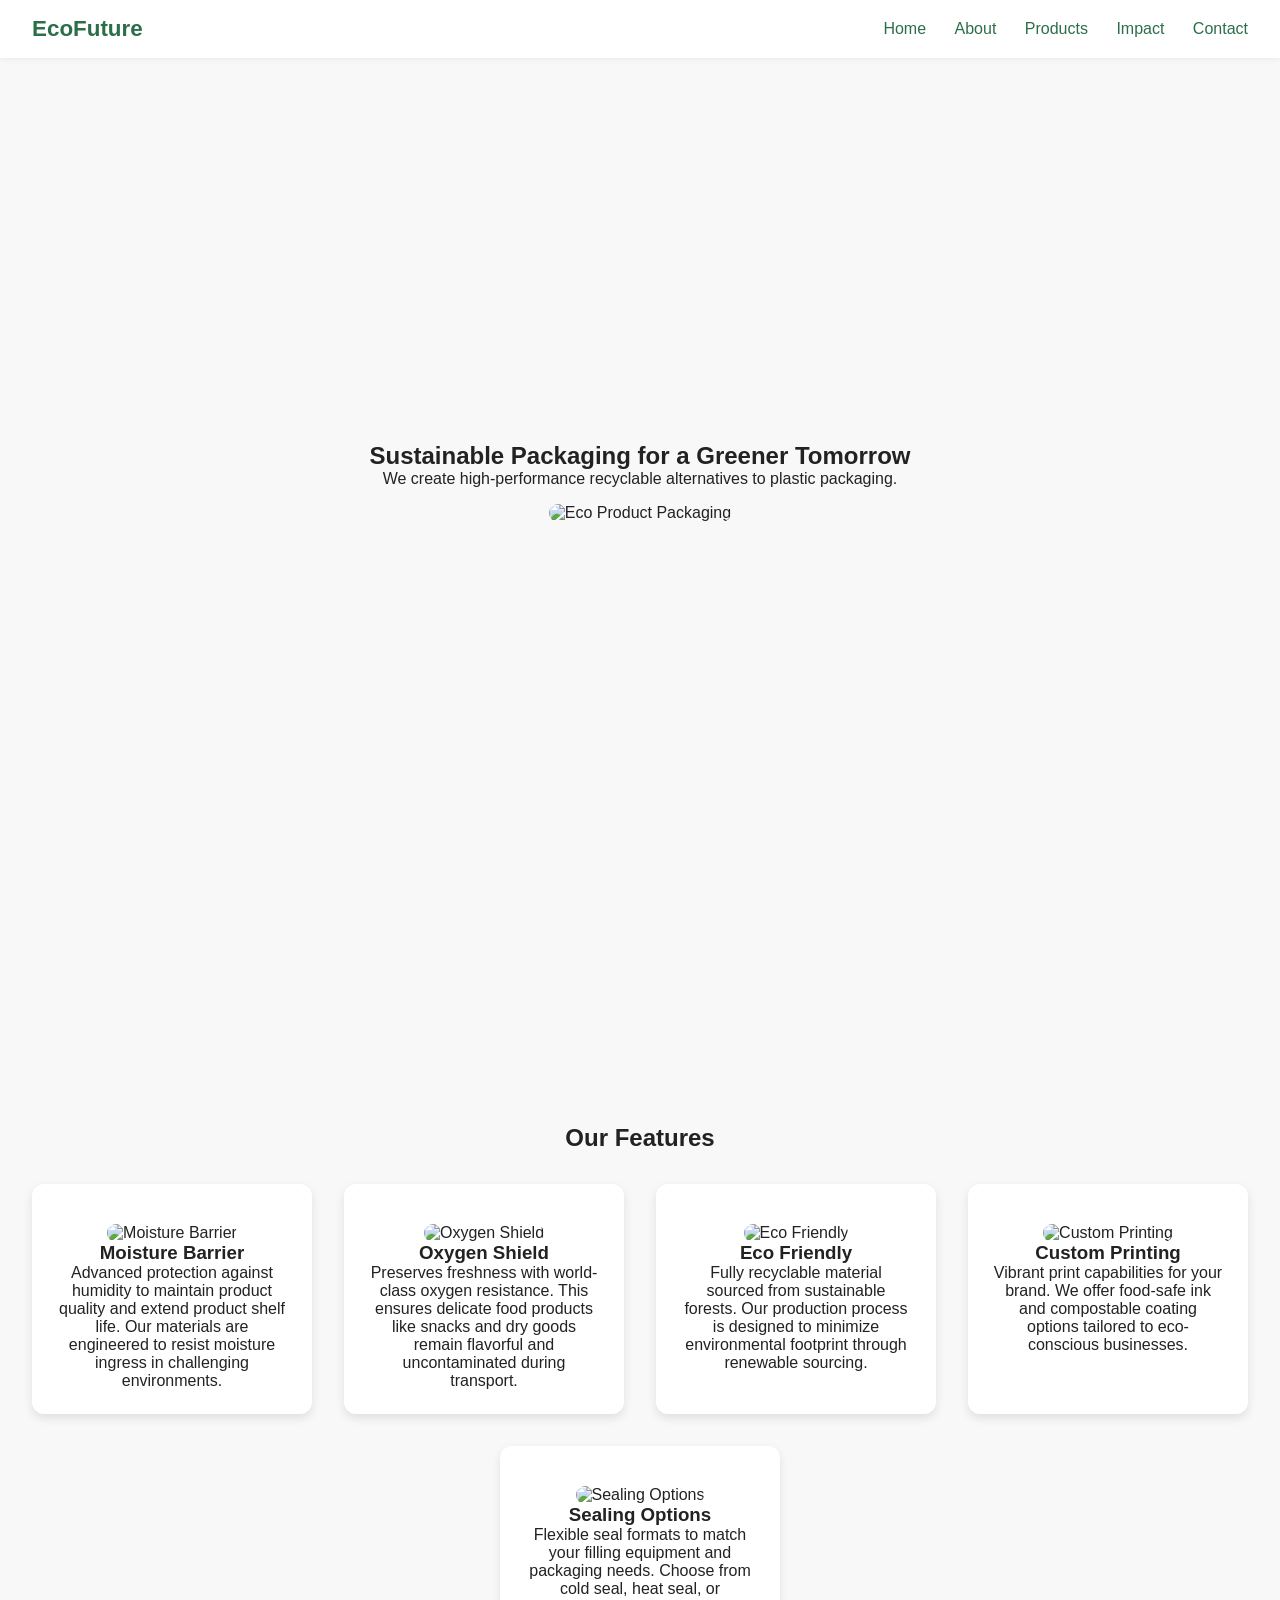
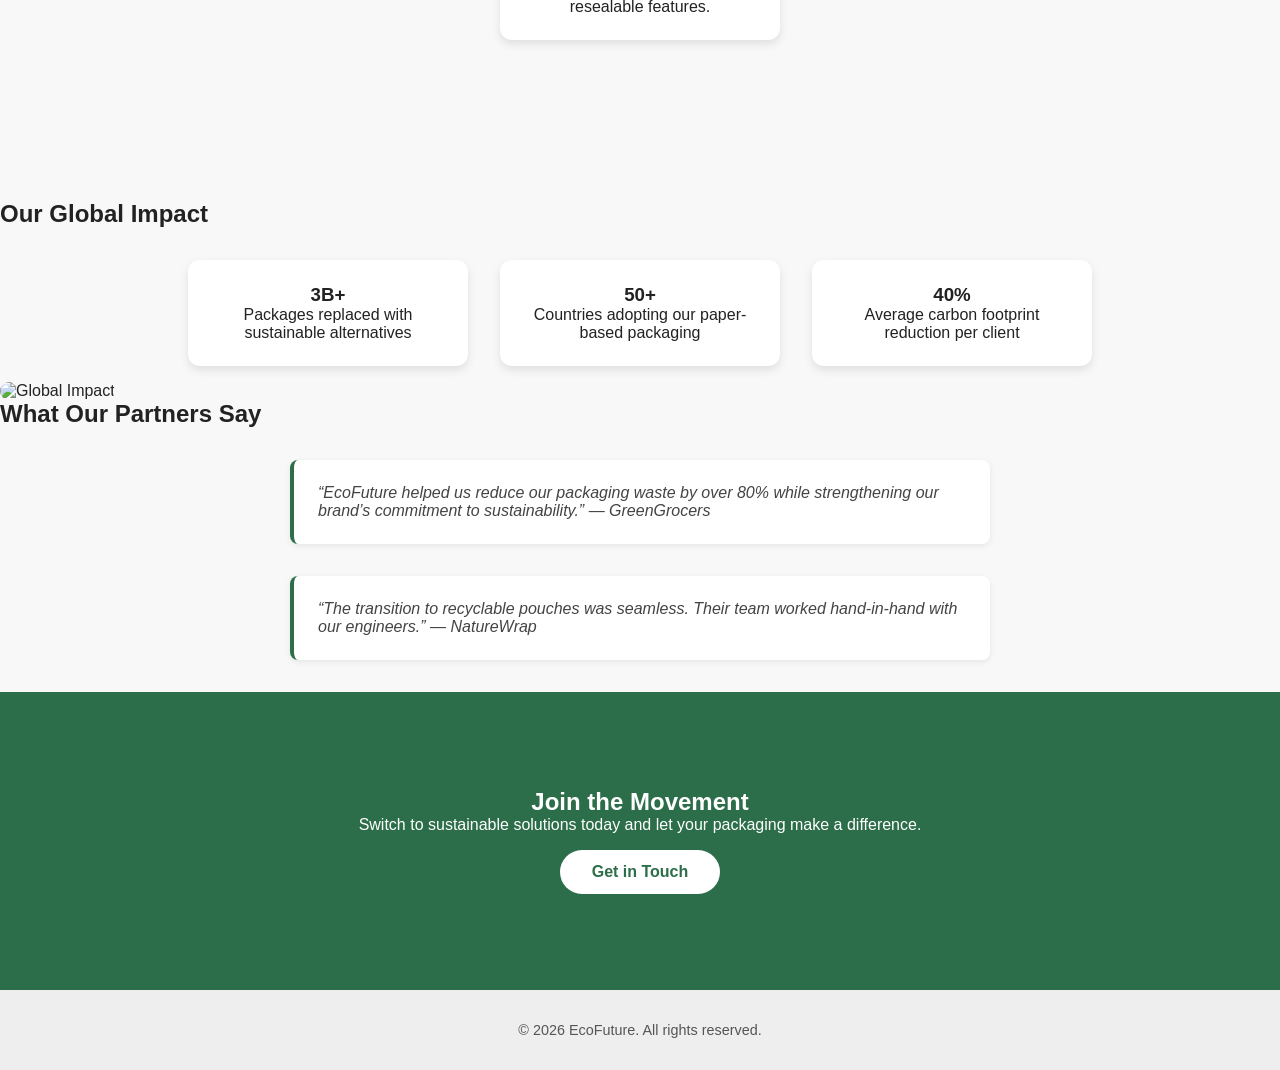
==== index.html @ 81b1b3b9 "Add files via upload" ====
<!DOCTYPE html>
<html lang="en">
<head>
  <meta charset="UTF-8">
  <meta name="viewport" content="width=device-width, initial-scale=1.0">
  <title>EcoFuture - Home</title>
  <link rel="stylesheet" href="style.css">
</head>
<body>
  <header class="navbar">
    <div class="logo">EcoFuture</div>
    <nav>
      <a href="index.html">Home</a>
      <a href="about.html">About</a>
      <a href="products.html">Products</a>
      <a href="impact.html">Impact</a>
      <a href="contact.html">Contact</a>
    </nav>
  </header>

  <section class="hero full-screen">
    <h1 class="fade-in-scale">Sustainable Packaging for a Greener Tomorrow</h1>
    <p class="fade-in-up">We create high-performance recyclable alternatives to plastic packaging.</p>
    <img src="https://jungleculture.eco/cdn/shop/files/eco-friendly-products_cada46e0-1f70-4ca0-b239-91ce540666fa_1200x.jpg?v=1652194794" alt="Eco Product Packaging" class="fade-in-up">
  </section>

  <section class="features full-screen">
    <h2 class="slide-in-left">Our Features</h2>
    <div class="feature-grid">
      <div class="feature-item fade-in-up">
        <img src="https://media.istockphoto.com/id/1426974319/photo/the-concept-of-zero-waste-and-recycling-top-view-of-eco-friendly-items-and-paper-packaging.jpg?s=612x612&w=0&k=20&c=tqBQygQkXpWG8qRAghoG7tWmH1xEfDHgmY6ESoH5xPk=" alt="Moisture Barrier">
        <h3>Moisture Barrier</h3>
        <p>Advanced protection against humidity to maintain product quality and extend product shelf life. Our materials are engineered to resist moisture ingress in challenging environments.</p>
      </div>
      <div class="feature-item fade-in-up">
        <img src="https://theworldpursuit.com/wp-content/uploads/2023/01/Eco-Friendly-Home-Products.jpeg" alt="Oxygen Shield">
        <h3>Oxygen Shield</h3>
        <p>Preserves freshness with world-class oxygen resistance. This ensures delicate food products like snacks and dry goods remain flavorful and uncontaminated during transport.</p>
      </div>
      <div class="feature-item fade-in-up">
        <img src="https://thesustainablebrandsjournal.com/wp-content/uploads/2023/10/aaa-mbbLRRx6G-transformed-e1697954086537.jpg" alt="Eco Friendly">
        <h3>Eco Friendly</h3>
        <p>Fully recyclable material sourced from sustainable forests. Our production process is designed to minimize environmental footprint through renewable sourcing.</p>
      </div>
      <div class="feature-item fade-in-up">
        <img src="https://www.pack-mate.in/cdn/shop/articles/5_Reasons_to_Switch_to_Tree-Free_Eco-Friendly_Paper_Products_550x.jpg?v=1724333136" alt="Custom Printing">
        <h3>Custom Printing</h3>
        <p>Vibrant print capabilities for your brand. We offer food-safe ink and compostable coating options tailored to eco-conscious businesses.</p>
      </div>
      <div class="feature-item fade-in-up">
        <img src="https://media.istockphoto.com/id/1165099864/photo/plastic-free-set-with-eco-cotton-bag-glass-jar-green-leaves-and-recycled-tableware-top-view.jpg?s=612x612&w=0&k=20&c=rUACx04x3zVI6uXXVYh7vfBC05bK_oCPFZ2epkUrC_0=" alt="Sealing Options">
        <h3>Sealing Options</h3>
        <p>Flexible seal formats to match your filling equipment and packaging needs. Choose from cold seal, heat seal, or resealable features.</p>
      </div>
    </div>
  </section>

  <section class="impact-stats">
    <h2 class="slide-in-right">Our Global Impact</h2>
    <div class="stats-grid">
      <div class="stat fade-in-up">
        <h3>3B+</h3>
        <p>Packages replaced with sustainable alternatives</p>
      </div>
      <div class="stat fade-in-up">
        <h3>50+</h3>
        <p>Countries adopting our paper-based packaging</p>
      </div>
      <div class="stat fade-in-up">
        <h3>40%</h3>
        <p>Average carbon footprint reduction per client</p>
      </div>
    </div>
    <img src="https://theworldpursuit.com/wp-content/uploads/2023/01/Eco-Friendly-Home-Products.jpeg" alt="Global Impact" class="fade-in">
  </section>

  <section class="testimonials">
    <h2 class="fade-in-up">What Our Partners Say</h2>
    <div class="testimonial-list">
      <blockquote class="fade-in-scale">“EcoFuture helped us reduce our packaging waste by over 80% while strengthening our brand’s commitment to sustainability.” — GreenGrocers</blockquote>
      <blockquote class="fade-in-scale">“The transition to recyclable pouches was seamless. Their team worked hand-in-hand with our engineers.” — NatureWrap</blockquote>
    </div>
  </section>

  <section class="call-to-action">
    <h2 class="bounce-in">Join the Movement</h2>
    <p class="fade-in">Switch to sustainable solutions today and let your packaging make a difference.</p>
    <a href="contact.html" class="btn fade-in-up">Get in Touch</a>
  </section>

  <footer>
    <p>&copy; 2026 EcoFuture. All rights reserved.</p>
  </footer>

  <script src="script.js" defer></script>
</body>
</html>
---- style.css ----
:root {
  --primary-color: #2c6e49;
  --accent-color: #57cc99;
  --background: #f8f8f8;
  --text-color: #222;
}

* {
  box-sizing: border-box;
  margin: 0;
  padding: 0;
}

body {
  font-family: 'Segoe UI', sans-serif;
  background: var(--background);
  color: var(--text-color);
  scroll-behavior: smooth;
}

.navbar {
  position: fixed;
  top: 0;
  width: 100%;
  background: white;
  padding: 1rem 2rem;
  display: flex;
  justify-content: space-between;
  align-items: center;
  z-index: 1000;
  box-shadow: 0 2px 5px rgba(0, 0, 0, 0.05);
}

.navbar .logo {
  font-weight: bold;
  font-size: 1.4rem;
  color: var(--primary-color);
}

.navbar nav a {
  margin-left: 1.5rem;
  text-decoration: none;
  color: var(--primary-color);
  font-weight: 500;
  transition: color 0.3s;
}

.navbar nav a:hover {
  color: var(--accent-color);
}

.full-screen {
  min-height: 100vh;
  padding: 7rem 2rem 3rem;
  display: flex;
  flex-direction: column;
  align-items: center;
  justify-content: center;
  text-align: center;
}

.feature-grid, .stats-grid {
  display: flex;
  flex-wrap: wrap;
  justify-content: center;
  gap: 2rem;
  margin-top: 2rem;
}

.feature-item, .stat {
  background: white;
  padding: 1.5rem;
  border-radius: 12px;
  box-shadow: 0 4px 10px rgba(0,0,0,0.1);
  width: 280px;
  text-align: center;
  transition: transform 0.3s ease;
}

.feature-item:hover, .stat:hover {
  transform: translateY(-5px);
}

img {
  max-width: 100%;
  border-radius: 10px;
  margin-top: 1rem;
}

.testimonial-list blockquote {
  max-width: 700px;
  margin: 2rem auto;
  font-style: italic;
  color: #444;
  background: #ffffff;
  padding: 1.5rem;
  border-left: 4px solid var(--primary-color);
  border-radius: 8px;
  box-shadow: 0 2px 6px rgba(0,0,0,0.08);
}

.call-to-action {
  padding: 6rem 2rem;
  background: var(--primary-color);
  color: white;
  text-align: center;
}

.call-to-action .btn {
  background: white;
  color: var(--primary-color);
  padding: 0.8rem 2rem;
  margin-top: 1rem;
  border-radius: 25px;
  text-decoration: none;
  font-weight: bold;
  display: inline-block;
  transition: background 0.3s;
}

.call-to-action .btn:hover {
  background: var(--accent-color);
  color: white;
}

footer {
  text-align: center;
  padding: 2rem;
  background: #eee;
  color: #555;
  font-size: 0.9rem;
}

/* Animations */
.fade-in {
  opacity: 0;
  transition: opacity 1s ease;
}

.fade-in-up {
  opacity: 0;
  transform: translateY(30px);
  transition: opacity 1s ease, transform 1s ease;
}

.fade-in-scale {
  opacity: 0;
  transform: scale(0.95);
  transition: opacity 1s ease, transform 1s ease;
}

.slide-in-left {
  opacity: 0;
  transform: translateX(-50px);
  transition: opacity 1s ease, transform 1s ease;
}

.slide-in-right {
  opacity: 0;
  transform: translateX(50px);
  transition: opacity 1s ease, transform 1s ease;
}

.bounce-in {
  opacity: 0;
  transform: scale(0.5);
  transition: transform 0.8s cubic-bezier(0.34, 1.56, 0.64, 1), opacity 0.8s ease;
}

.in-view {
  opacity: 1 !important;
  transform: none !important;
}
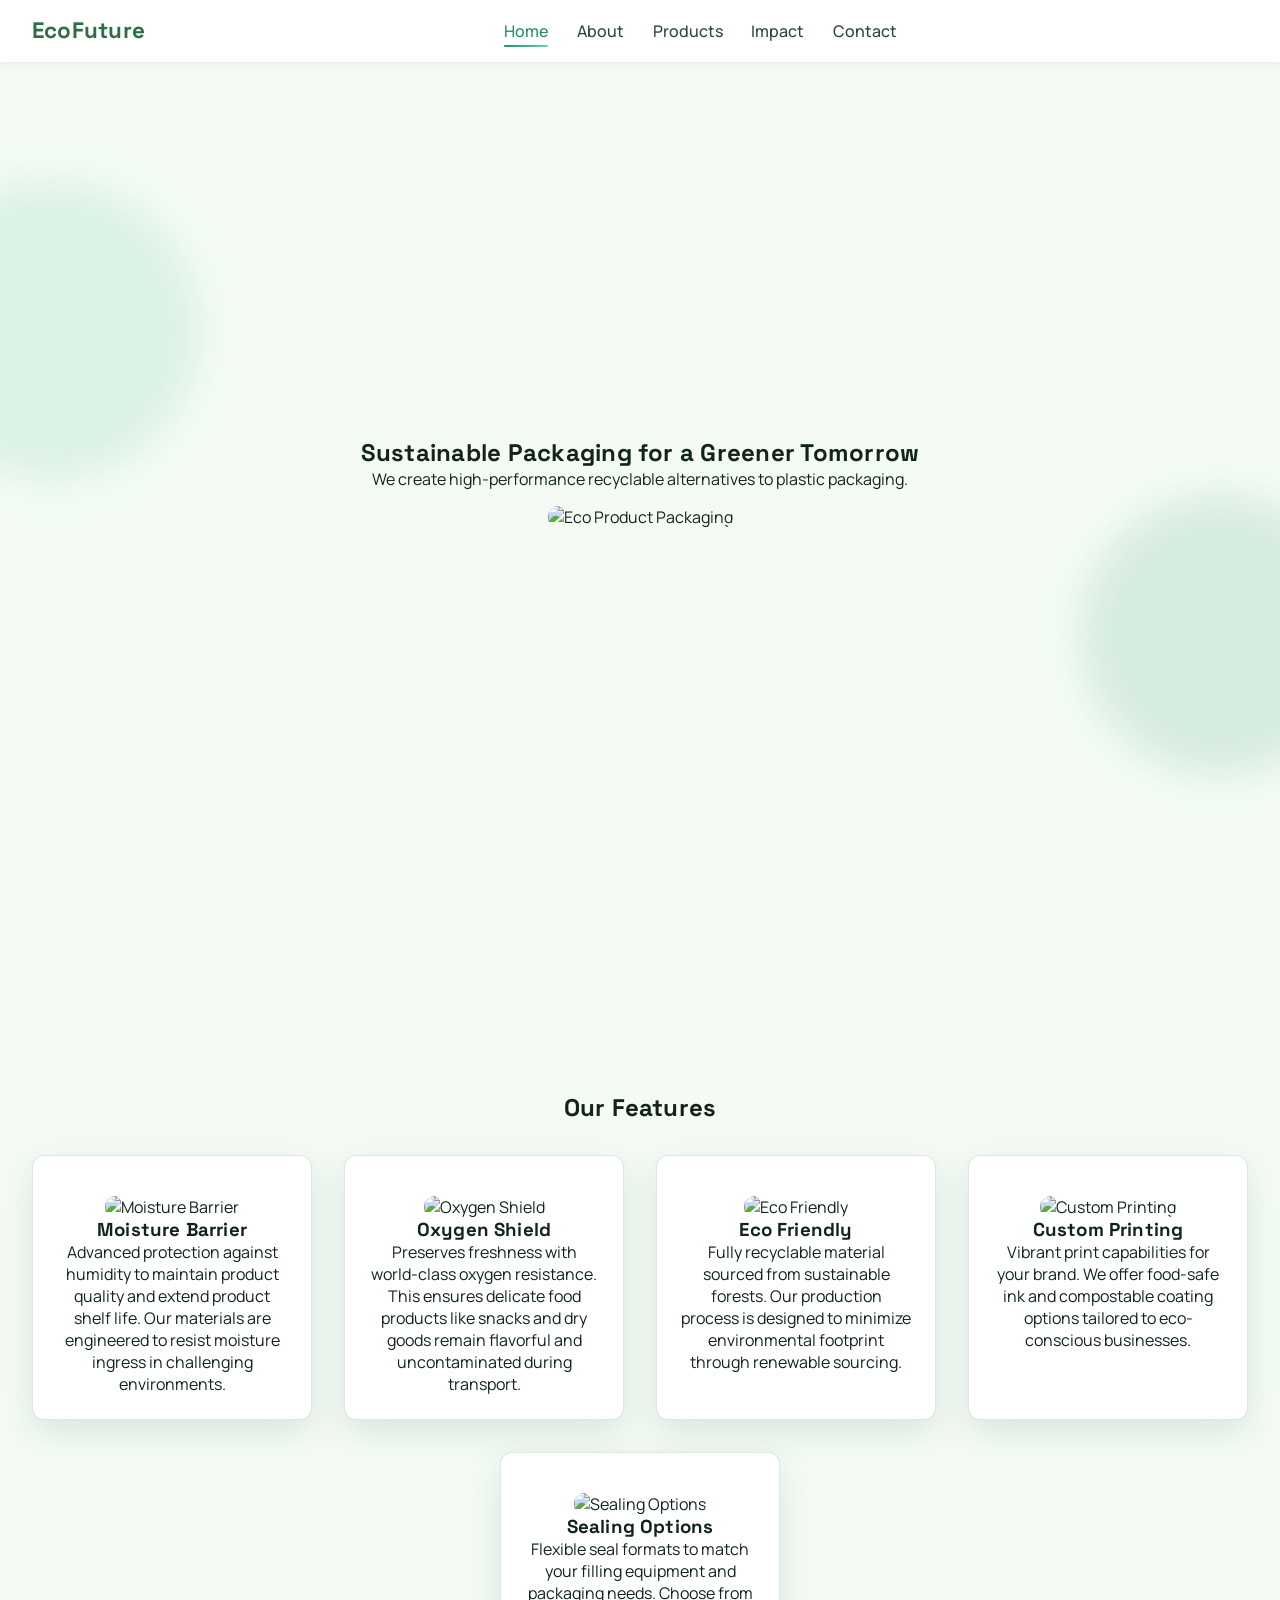
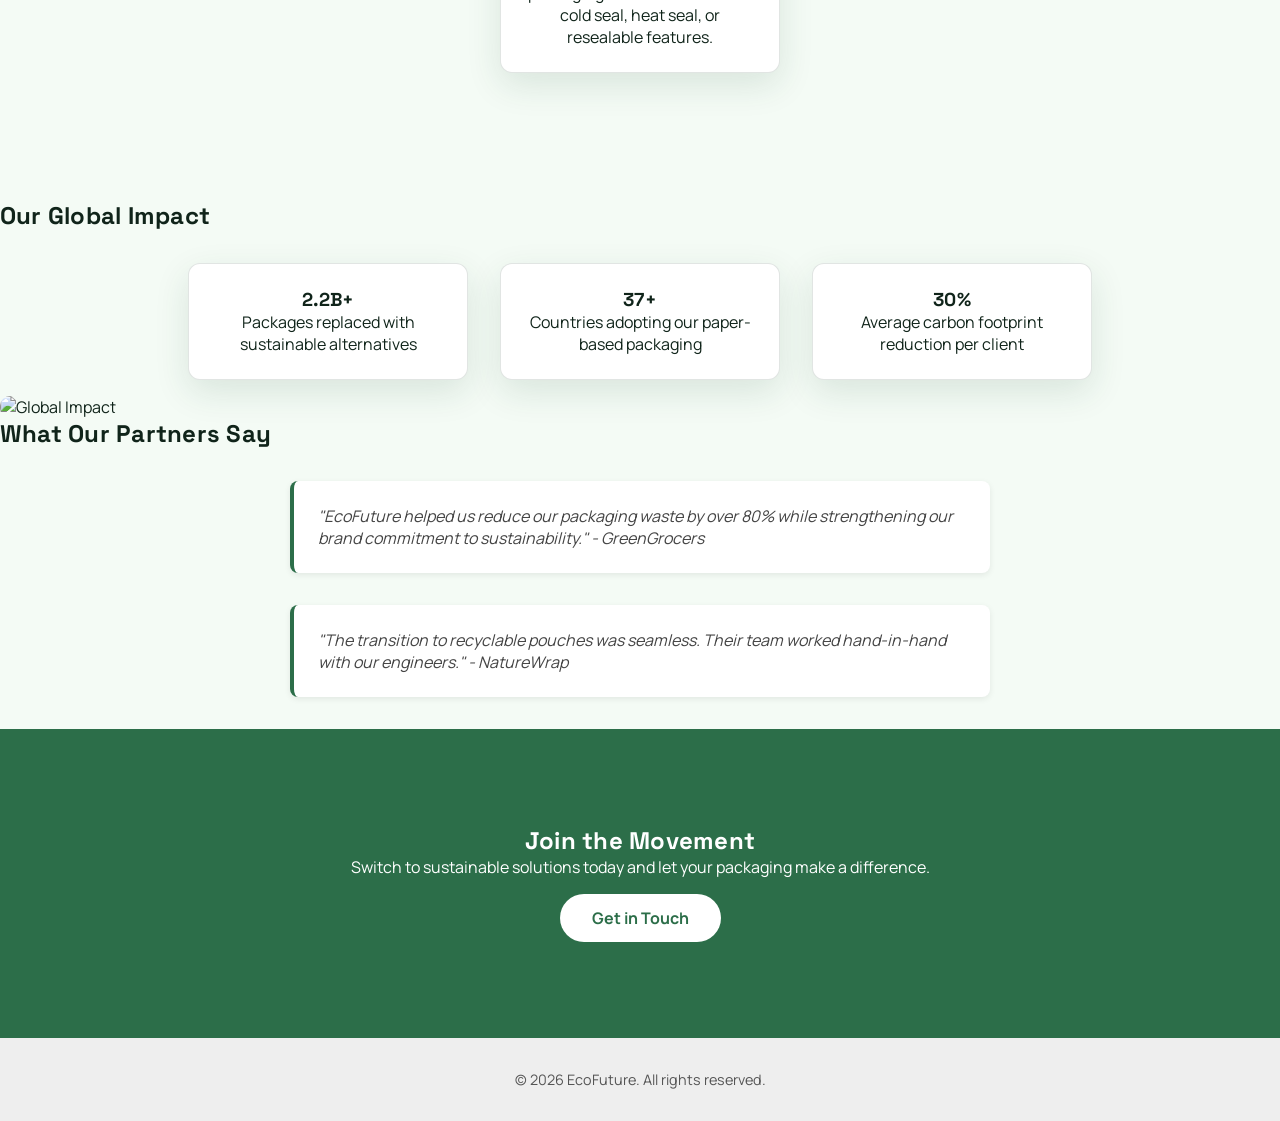
==== commit 04eabd77: "Initial commit: Remove dark mode button and make header constant" ====
--- a/index.html
+++ b/index.html
@@ -1,97 +1,99 @@
-<!DOCTYPE html>
-<html lang="en">
-<head>
-  <meta charset="UTF-8">
-  <meta name="viewport" content="width=device-width, initial-scale=1.0">
-  <title>EcoFuture - Home</title>
-  <link rel="stylesheet" href="style.css">
-</head>
-<body>
-  <header class="navbar">
-    <div class="logo">EcoFuture</div>
-    <nav>
-      <a href="index.html">Home</a>
-      <a href="about.html">About</a>
-      <a href="products.html">Products</a>
-      <a href="impact.html">Impact</a>
-      <a href="contact.html">Contact</a>
-    </nav>
-  </header>
-
-  <section class="hero full-screen">
-    <h1 class="fade-in-scale">Sustainable Packaging for a Greener Tomorrow</h1>
-    <p class="fade-in-up">We create high-performance recyclable alternatives to plastic packaging.</p>
-    <img src="https://jungleculture.eco/cdn/shop/files/eco-friendly-products_cada46e0-1f70-4ca0-b239-91ce540666fa_1200x.jpg?v=1652194794" alt="Eco Product Packaging" class="fade-in-up">
-  </section>
-
-  <section class="features full-screen">
-    <h2 class="slide-in-left">Our Features</h2>
-    <div class="feature-grid">
-      <div class="feature-item fade-in-up">
-        <img src="https://media.istockphoto.com/id/1426974319/photo/the-concept-of-zero-waste-and-recycling-top-view-of-eco-friendly-items-and-paper-packaging.jpg?s=612x612&w=0&k=20&c=tqBQygQkXpWG8qRAghoG7tWmH1xEfDHgmY6ESoH5xPk=" alt="Moisture Barrier">
-        <h3>Moisture Barrier</h3>
-        <p>Advanced protection against humidity to maintain product quality and extend product shelf life. Our materials are engineered to resist moisture ingress in challenging environments.</p>
-      </div>
-      <div class="feature-item fade-in-up">
-        <img src="https://theworldpursuit.com/wp-content/uploads/2023/01/Eco-Friendly-Home-Products.jpeg" alt="Oxygen Shield">
-        <h3>Oxygen Shield</h3>
-        <p>Preserves freshness with world-class oxygen resistance. This ensures delicate food products like snacks and dry goods remain flavorful and uncontaminated during transport.</p>
-      </div>
-      <div class="feature-item fade-in-up">
-        <img src="https://thesustainablebrandsjournal.com/wp-content/uploads/2023/10/aaa-mbbLRRx6G-transformed-e1697954086537.jpg" alt="Eco Friendly">
-        <h3>Eco Friendly</h3>
-        <p>Fully recyclable material sourced from sustainable forests. Our production process is designed to minimize environmental footprint through renewable sourcing.</p>
-      </div>
-      <div class="feature-item fade-in-up">
-        <img src="https://www.pack-mate.in/cdn/shop/articles/5_Reasons_to_Switch_to_Tree-Free_Eco-Friendly_Paper_Products_550x.jpg?v=1724333136" alt="Custom Printing">
-        <h3>Custom Printing</h3>
-        <p>Vibrant print capabilities for your brand. We offer food-safe ink and compostable coating options tailored to eco-conscious businesses.</p>
-      </div>
-      <div class="feature-item fade-in-up">
-        <img src="https://media.istockphoto.com/id/1165099864/photo/plastic-free-set-with-eco-cotton-bag-glass-jar-green-leaves-and-recycled-tableware-top-view.jpg?s=612x612&w=0&k=20&c=rUACx04x3zVI6uXXVYh7vfBC05bK_oCPFZ2epkUrC_0=" alt="Sealing Options">
-        <h3>Sealing Options</h3>
-        <p>Flexible seal formats to match your filling equipment and packaging needs. Choose from cold seal, heat seal, or resealable features.</p>
-      </div>
-    </div>
-  </section>
-
-  <section class="impact-stats">
-    <h2 class="slide-in-right">Our Global Impact</h2>
-    <div class="stats-grid">
-      <div class="stat fade-in-up">
-        <h3>3B+</h3>
-        <p>Packages replaced with sustainable alternatives</p>
-      </div>
-      <div class="stat fade-in-up">
-        <h3>50+</h3>
-        <p>Countries adopting our paper-based packaging</p>
-      </div>
-      <div class="stat fade-in-up">
-        <h3>40%</h3>
-        <p>Average carbon footprint reduction per client</p>
-      </div>
-    </div>
-    <img src="https://theworldpursuit.com/wp-content/uploads/2023/01/Eco-Friendly-Home-Products.jpeg" alt="Global Impact" class="fade-in">
-  </section>
-
-  <section class="testimonials">
-    <h2 class="fade-in-up">What Our Partners Say</h2>
-    <div class="testimonial-list">
-      <blockquote class="fade-in-scale">“EcoFuture helped us reduce our packaging waste by over 80% while strengthening our brand’s commitment to sustainability.” — GreenGrocers</blockquote>
-      <blockquote class="fade-in-scale">“The transition to recyclable pouches was seamless. Their team worked hand-in-hand with our engineers.” — NatureWrap</blockquote>
-    </div>
-  </section>
-
-  <section class="call-to-action">
-    <h2 class="bounce-in">Join the Movement</h2>
-    <p class="fade-in">Switch to sustainable solutions today and let your packaging make a difference.</p>
-    <a href="contact.html" class="btn fade-in-up">Get in Touch</a>
-  </section>
-
-  <footer>
-    <p>&copy; 2026 EcoFuture. All rights reserved.</p>
-  </footer>
-
-  <script src="script.js" defer></script>
-</body>
-</html>
+<!DOCTYPE html>
+<html lang="en">
+<head>
+  <meta charset="UTF-8">
+  <meta name="viewport" content="width=device-width, initial-scale=1.0">
+  <title>EcoFuture - Home</title>
+  <link rel="stylesheet" href="style.css">
+  <link rel="stylesheet" href="enhancements.css">
+</head>
+<body>
+  <header class="navbar">
+    <div class="logo">EcoFuture</div>
+    <nav aria-label="Primary">
+      <a href="index.html">Home</a>
+      <a href="about.html">About</a>
+      <a href="products.html">Products</a>
+      <a href="impact.html">Impact</a>
+      <a href="contact.html">Contact</a>
+    </nav>
+  </header>
+
+  <section class="hero full-screen">
+    <h1 class="fade-in-scale">Sustainable Packaging for a Greener Tomorrow</h1>
+    <p class="fade-in-up">We create high-performance recyclable alternatives to plastic packaging.</p>
+    <img src="https://jungleculture.eco/cdn/shop/files/eco-friendly-products_cada46e0-1f70-4ca0-b239-91ce540666fa_1200x.jpg?v=1652194794" alt="Eco Product Packaging" class="fade-in-up">
+  </section>
+
+  <section class="features full-screen">
+    <h2 class="slide-in-left">Our Features</h2>
+    <div class="feature-grid">
+      <div class="feature-item fade-in-up">
+        <img src="https://media.istockphoto.com/id/1426974319/photo/the-concept-of-zero-waste-and-recycling-top-view-of-eco-friendly-items-and-paper-packaging.jpg?s=612x612&w=0&k=20&c=tqBQygQkXpWG8qRAghoG7tWmH1xEfDHgmY6ESoH5xPk=" alt="Moisture Barrier">
+        <h3>Moisture Barrier</h3>
+        <p>Advanced protection against humidity to maintain product quality and extend product shelf life. Our materials are engineered to resist moisture ingress in challenging environments.</p>
+      </div>
+      <div class="feature-item fade-in-up">
+        <img src="https://theworldpursuit.com/wp-content/uploads/2023/01/Eco-Friendly-Home-Products.jpeg" alt="Oxygen Shield">
+        <h3>Oxygen Shield</h3>
+        <p>Preserves freshness with world-class oxygen resistance. This ensures delicate food products like snacks and dry goods remain flavorful and uncontaminated during transport.</p>
+      </div>
+      <div class="feature-item fade-in-up">
+        <img src="https://thesustainablebrandsjournal.com/wp-content/uploads/2023/10/aaa-mbbLRRx6G-transformed-e1697954086537.jpg" alt="Eco Friendly">
+        <h3>Eco Friendly</h3>
+        <p>Fully recyclable material sourced from sustainable forests. Our production process is designed to minimize environmental footprint through renewable sourcing.</p>
+      </div>
+      <div class="feature-item fade-in-up">
+        <img src="https://www.pack-mate.in/cdn/shop/articles/5_Reasons_to_Switch_to_Tree-Free_Eco-Friendly_Paper_Products_550x.jpg?v=1724333136" alt="Custom Printing">
+        <h3>Custom Printing</h3>
+        <p>Vibrant print capabilities for your brand. We offer food-safe ink and compostable coating options tailored to eco-conscious businesses.</p>
+      </div>
+      <div class="feature-item fade-in-up">
+        <img src="https://media.istockphoto.com/id/1165099864/photo/plastic-free-set-with-eco-cotton-bag-glass-jar-green-leaves-and-recycled-tableware-top-view.jpg?s=612x612&w=0&k=20&c=rUACx04x3zVI6uXXVYh7vfBC05bK_oCPFZ2epkUrC_0=" alt="Sealing Options">
+        <h3>Sealing Options</h3>
+        <p>Flexible seal formats to match your filling equipment and packaging needs. Choose from cold seal, heat seal, or resealable features.</p>
+      </div>
+    </div>
+  </section>
+
+  <section class="impact-stats">
+    <h2 class="slide-in-right">Our Global Impact</h2>
+    <div class="stats-grid">
+      <div class="stat fade-in-up">
+        <h3 data-target="3" data-suffix="B+">3B+</h3>
+        <p>Packages replaced with sustainable alternatives</p>
+      </div>
+      <div class="stat fade-in-up">
+        <h3 data-target="50" data-suffix="+">50+</h3>
+        <p>Countries adopting our paper-based packaging</p>
+      </div>
+      <div class="stat fade-in-up">
+        <h3 data-target="40" data-suffix="%">40%</h3>
+        <p>Average carbon footprint reduction per client</p>
+      </div>
+    </div>
+    <img src="https://theworldpursuit.com/wp-content/uploads/2023/01/Eco-Friendly-Home-Products.jpeg" alt="Global Impact" class="fade-in">
+  </section>
+
+  <section class="testimonials">
+    <h2 class="fade-in-up">What Our Partners Say</h2>
+    <div class="testimonial-list">
+      <blockquote class="fade-in-scale">"EcoFuture helped us reduce our packaging waste by over 80% while strengthening our brand commitment to sustainability." - GreenGrocers</blockquote>
+      <blockquote class="fade-in-scale">"The transition to recyclable pouches was seamless. Their team worked hand-in-hand with our engineers." - NatureWrap</blockquote>
+    </div>
+  </section>
+
+  <section class="call-to-action">
+    <h2 class="bounce-in">Join the Movement</h2>
+    <p class="fade-in">Switch to sustainable solutions today and let your packaging make a difference.</p>
+    <a href="contact.html" class="btn fade-in-up">Get in Touch</a>
+  </section>
+
+  <footer>
+    <p>&copy; 2026 EcoFuture. All rights reserved.</p>
+  </footer>
+
+  <script src="enhancements.js" defer></script>
+  <script src="script.js" defer></script>
+</body>
+</html>
--- a/enhancements.css
+++ b/enhancements.css
@@ -0,0 +1,527 @@
+@import url('https://fonts.googleapis.com/css2?family=Manrope:wght@400;500;600;700&family=Space+Grotesk:wght@500;600;700&display=swap');
+
+:root {
+  --font-heading: 'Space Grotesk', sans-serif;
+  --font-body: 'Manrope', sans-serif;
+  --surface-0: #f4fbf5;
+  --surface-1: #ffffff;
+  --surface-2: #ecf7ef;
+  --text-1: #10241a;
+  --text-2: #2c4638;
+  --brand-1: #1f8f61;
+  --brand-2: #63d7a5;
+  --brand-3: #e8fff3;
+  --border-soft: rgba(10, 40, 28, 0.12);
+  --shadow-soft: 0 12px 35px rgba(25, 72, 52, 0.12);
+  --shadow-lift: 0 16px 38px rgba(18, 58, 41, 0.2);
+}
+
+
+
+body {
+  font-family: var(--font-body);
+  color: var(--text-1);
+  background:
+    radial-gradient(1200px 600px at -10% -10%, rgba(89, 209, 154, 0.22), transparent 50%),
+    radial-gradient(1000px 520px at 110% -20%, rgba(72, 176, 130, 0.2), transparent 45%),
+    var(--surface-0);
+  position: relative;
+  opacity: 0;
+  transform: translateY(10px);
+  transition: opacity 0.45s ease, transform 0.45s ease;
+}
+
+body::before,
+body::after {
+  content: '';
+  position: fixed;
+  z-index: 0;
+  pointer-events: none;
+  border-radius: 999px;
+  filter: blur(20px);
+}
+
+body::before {
+  width: 300px;
+  height: 300px;
+  left: -100px;
+  top: 20vh;
+  background: rgba(96, 200, 156, 0.16);
+}
+
+body::after {
+  width: 280px;
+  height: 280px;
+  right: -80px;
+  top: 55vh;
+  background: rgba(35, 146, 102, 0.14);
+}
+
+body.page-ready {
+  opacity: 1;
+  transform: translateY(0);
+}
+
+body.page-exit {
+  opacity: 0;
+  transform: translateY(-8px);
+}
+
+h1,
+h2,
+h3,
+.navbar .logo {
+  font-family: var(--font-heading);
+  letter-spacing: 0.01em;
+}
+
+section,
+header,
+footer {
+  position: relative;
+  z-index: 1;
+}
+
+.navbar {
+  backdrop-filter: saturate(150%) blur(10px);
+  background-color: color-mix(in srgb, var(--surface-1) 88%, transparent);
+  border-bottom: 1px solid transparent;
+  transition:
+    transform 0.35s ease,
+    background-color 0.35s ease,
+    border-color 0.35s ease,
+    box-shadow 0.35s ease;
+}
+
+.navbar.navbar-scrolled {
+  background-color: color-mix(in srgb, var(--surface-1) 92%, transparent);
+  border-color: var(--border-soft);
+  box-shadow: 0 8px 24px rgba(10, 30, 20, 0.15);
+}
+
+.navbar.navbar-hidden {
+  transform: translateY(-110%);
+}
+
+.navbar nav {
+  display: flex;
+  align-items: center;
+  gap: 0.3rem;
+}
+
+.navbar nav a {
+  position: relative;
+  color: var(--text-2);
+  transition: color 0.25s ease;
+}
+
+.navbar nav a::after {
+  content: '';
+  position: absolute;
+  left: 0;
+  right: 0;
+  bottom: -0.35rem;
+  height: 2px;
+  border-radius: 99px;
+  background: linear-gradient(90deg, var(--brand-1), var(--brand-2));
+  transform: scaleX(0);
+  transform-origin: left;
+  transition: transform 0.22s ease;
+}
+
+.navbar nav a:hover,
+.navbar nav a[aria-current='page'] {
+  color: var(--brand-1);
+}
+
+.navbar nav a:hover::after,
+.navbar nav a[aria-current='page']::after {
+  transform: scaleX(1);
+}
+
+.navbar-actions {
+  display: flex;
+  align-items: center;
+  gap: 0.6rem;
+  margin-left: 1rem;
+}
+
+.nav-toggle {
+  border: 1px solid var(--border-soft);
+  background: color-mix(in srgb, var(--surface-1) 85%, transparent);
+  color: var(--text-1);
+  border-radius: 999px;
+  height: 38px;
+  min-width: 38px;
+  padding: 0;
+  display: none;
+  flex-direction: column;
+  align-items: center;
+  justify-content: center;
+  cursor: pointer;
+  transition: background-color 0.25s ease, border-color 0.25s ease, transform 0.2s ease;
+  gap: 4px;
+}
+
+.nav-toggle:hover {
+  transform: translateY(-1px);
+  border-color: color-mix(in srgb, var(--brand-1) 35%, var(--border-soft));
+}
+
+.nav-toggle span {
+  width: 17px;
+  height: 2px;
+  border-radius: 6px;
+  background: currentColor;
+  transition: transform 0.25s ease, opacity 0.25s ease;
+}
+
+.navbar.nav-open .nav-toggle span:nth-child(1) {
+  transform: translateY(6px) rotate(45deg);
+}
+
+.navbar.nav-open .nav-toggle span:nth-child(2) {
+  opacity: 0;
+}
+
+.navbar.nav-open .nav-toggle span:nth-child(3) {
+  transform: translateY(-6px) rotate(-45deg);
+}
+
+.feature-item,
+.stat,
+.impact-card,
+.case,
+.contact-form {
+  border: 1px solid var(--border-soft);
+  box-shadow: var(--shadow-soft);
+  transition: transform 0.35s ease, box-shadow 0.35s ease, border-color 0.35s ease;
+  position: relative;
+  overflow: hidden;
+}
+
+.feature-item::before,
+.stat::before,
+.impact-card::before,
+.case::before,
+.contact-form::before {
+  content: '';
+  position: absolute;
+  inset: -90% 15% auto;
+  height: 180px;
+  background: radial-gradient(circle, rgba(100, 215, 168, 0.22), transparent 70%);
+  transform: translateY(-20px);
+  opacity: 0;
+  transition: opacity 0.35s ease, transform 0.35s ease;
+  pointer-events: none;
+}
+
+.feature-item:hover,
+.stat:hover,
+.impact-card:hover,
+.case:hover {
+  transform: translateY(-10px) scale(1.015);
+  box-shadow: var(--shadow-lift);
+  border-color: color-mix(in srgb, var(--brand-1) 40%, var(--border-soft));
+}
+
+.feature-item:hover::before,
+.stat:hover::before,
+.impact-card:hover::before,
+.case:hover::before {
+  opacity: 1;
+  transform: translateY(0);
+}
+
+#product-search {
+  border: 1px solid var(--border-soft) !important;
+  box-shadow: 0 8px 20px rgba(16, 53, 36, 0.08);
+  background: color-mix(in srgb, var(--surface-1) 95%, transparent);
+  color: var(--text-1);
+  width: min(90vw, 360px) !important;
+}
+
+.filter-controls {
+  display: flex;
+  flex-wrap: wrap;
+  justify-content: center;
+  gap: 0.65rem;
+  margin: 1.1rem auto 0;
+  max-width: 980px;
+  padding: 0 1rem;
+}
+
+.filter-btn {
+  border: 1px solid var(--border-soft);
+  background: color-mix(in srgb, var(--surface-1) 88%, transparent);
+  color: var(--text-2);
+  border-radius: 999px;
+  padding: 0.55rem 1rem;
+  font-size: 0.9rem;
+  font-weight: 700;
+  cursor: pointer;
+  transition: all 0.25s ease;
+}
+
+.filter-btn:hover {
+  color: var(--brand-1);
+  border-color: color-mix(in srgb, var(--brand-1) 35%, var(--border-soft));
+}
+
+.filter-btn.is-active {
+  background: linear-gradient(120deg, var(--brand-1), var(--brand-2));
+  color: #ffffff;
+  border-color: transparent;
+  box-shadow: 0 8px 20px rgba(44, 132, 95, 0.28);
+}
+
+#filter-status {
+  margin-top: 0.8rem;
+  color: var(--text-2);
+  font-size: 0.92rem;
+}
+
+.is-hidden {
+  display: none !important;
+}
+
+.testimonial-carousel {
+  max-width: 860px;
+  margin: 2rem auto 0;
+  position: relative;
+}
+
+.testimonial-viewport {
+  overflow: hidden;
+  border-radius: 18px;
+}
+
+.testimonial-track {
+  display: flex;
+  transition: transform 0.45s ease;
+}
+
+.testimonial-slide {
+  min-width: 100%;
+  padding: 1.1rem;
+  box-sizing: border-box;
+}
+
+.testimonial-slide blockquote {
+  margin: 0;
+  border-left: 0;
+  border-radius: 16px;
+  background: color-mix(in srgb, var(--surface-1) 95%, var(--brand-3));
+  border: 1px solid var(--border-soft);
+  box-shadow: var(--shadow-soft);
+  padding: 2rem;
+  font-style: normal;
+}
+
+.testimonial-slide p {
+  margin: 0;
+  font-size: clamp(1rem, 2vw, 1.18rem);
+  color: var(--text-1);
+}
+
+.testimonial-slide cite {
+  margin-top: 1rem;
+  display: inline-block;
+  font-style: normal;
+  font-weight: 700;
+  color: var(--brand-1);
+}
+
+.testimonial-controls {
+  margin-top: 0.9rem;
+  display: flex;
+  justify-content: center;
+  align-items: center;
+  gap: 0.6rem;
+}
+
+.carousel-btn {
+  width: 36px;
+  height: 36px;
+  border-radius: 999px;
+  border: 1px solid var(--border-soft);
+  background: color-mix(in srgb, var(--surface-1) 88%, transparent);
+  color: var(--text-1);
+  font-size: 1rem;
+  cursor: pointer;
+}
+
+.carousel-dots {
+  display: inline-flex;
+  gap: 0.45rem;
+}
+
+.carousel-dot {
+  width: 9px;
+  height: 9px;
+  border-radius: 999px;
+  border: 0;
+  background: color-mix(in srgb, var(--text-2) 40%, transparent);
+  cursor: pointer;
+  padding: 0;
+}
+
+.carousel-dot.is-active {
+  width: 22px;
+  background: linear-gradient(120deg, var(--brand-1), var(--brand-2));
+}
+
+.contact-form {
+  background: color-mix(in srgb, var(--surface-1) 92%, transparent);
+}
+
+.form-group {
+  position: relative;
+}
+
+.form-error {
+  color: #b42318;
+  font-size: 0.82rem;
+  margin-top: 0.42rem;
+  min-height: 1em;
+}
+
+input.input-invalid,
+select.input-invalid {
+  border-color: #de4c4c !important;
+  box-shadow: 0 0 0 3px rgba(222, 76, 76, 0.15);
+}
+
+.form-success {
+  margin-top: 1rem;
+  border-radius: 12px;
+  border: 1px solid color-mix(in srgb, var(--brand-1) 35%, var(--border-soft));
+  background: color-mix(in srgb, var(--brand-3) 70%, var(--surface-1));
+  color: var(--text-1);
+  display: none;
+  align-items: center;
+  justify-content: center;
+  gap: 0.8rem;
+  padding: 0.9rem 1rem;
+}
+
+.form-success.is-visible {
+  display: flex;
+  animation: formSuccessPop 0.45s ease;
+}
+
+.success-check {
+  width: 22px;
+  height: 22px;
+  border-radius: 999px;
+  background: linear-gradient(120deg, var(--brand-1), var(--brand-2));
+  color: #fff;
+  display: inline-flex;
+  align-items: center;
+  justify-content: center;
+  font-size: 0.8rem;
+  font-weight: 700;
+}
+
+@keyframes formSuccessPop {
+  from {
+    transform: translateY(8px) scale(0.96);
+    opacity: 0;
+  }
+  to {
+    transform: translateY(0) scale(1);
+    opacity: 1;
+  }
+}
+
+body[data-theme='dark'] .call-to-action {
+  background: linear-gradient(130deg, #173224, #1e4832);
+}
+
+body[data-theme='dark'] footer {
+  background: #101b15;
+  color: #b5d0bf;
+}
+
+body[data-theme='dark'] .navbar nav a,
+body[data-theme='dark'] .theme-toggle,
+body[data-theme='dark'] .nav-toggle {
+  color: #d6f0e1;
+}
+
+body[data-theme='dark'] .feature-item,
+body[data-theme='dark'] .impact-card,
+body[data-theme='dark'] .case,
+body[data-theme='dark'] .stat,
+body[data-theme='dark'] .contact-form,
+body[data-theme='dark'] .testimonials blockquote,
+body[data-theme='dark'] .testimonial-slide blockquote,
+body[data-theme='dark'] .timeline-list li {
+  background: color-mix(in srgb, var(--surface-1) 92%, transparent) !important;
+  color: var(--text-1);
+}
+
+body[data-theme='dark'] .contact-section,
+body[data-theme='dark'] .full-screen,
+body[data-theme='dark'] .features,
+body[data-theme='dark'] .impact-metrics,
+body[data-theme='dark'] .timeline,
+body[data-theme='dark'] .gallery,
+body[data-theme='dark'] .case-studies,
+body[data-theme='dark'] .charts,
+body[data-theme='dark'] .testimonials {
+  background: transparent !important;
+}
+
+@media (max-width: 900px) {
+  .navbar {
+    flex-direction: row;
+    flex-wrap: wrap;
+    align-items: center;
+    gap: 0.5rem;
+  }
+
+  .nav-toggle {
+    display: inline-flex;
+  }
+
+  .navbar nav.nav-links {
+    order: 3;
+    width: 100%;
+    display: grid;
+    gap: 0;
+    max-height: 0;
+    overflow: hidden;
+    transition: max-height 0.35s ease, padding-top 0.35s ease;
+    margin-top: 0;
+  }
+
+  .navbar.nav-open nav.nav-links {
+    max-height: 320px;
+    padding-top: 0.7rem;
+  }
+
+  .navbar nav.nav-links a {
+    margin: 0;
+    padding: 0.72rem 0.2rem;
+    border-bottom: 1px dashed var(--border-soft);
+  }
+
+  .navbar nav.nav-links a::after {
+    display: none;
+  }
+}
+
+@media (prefers-reduced-motion: reduce) {
+  * {
+    animation-duration: 0.01ms !important;
+    animation-iteration-count: 1 !important;
+    transition-duration: 0.01ms !important;
+    scroll-behavior: auto !important;
+  }
+
+  body {
+    opacity: 1;
+    transform: none;
+  }
+}
